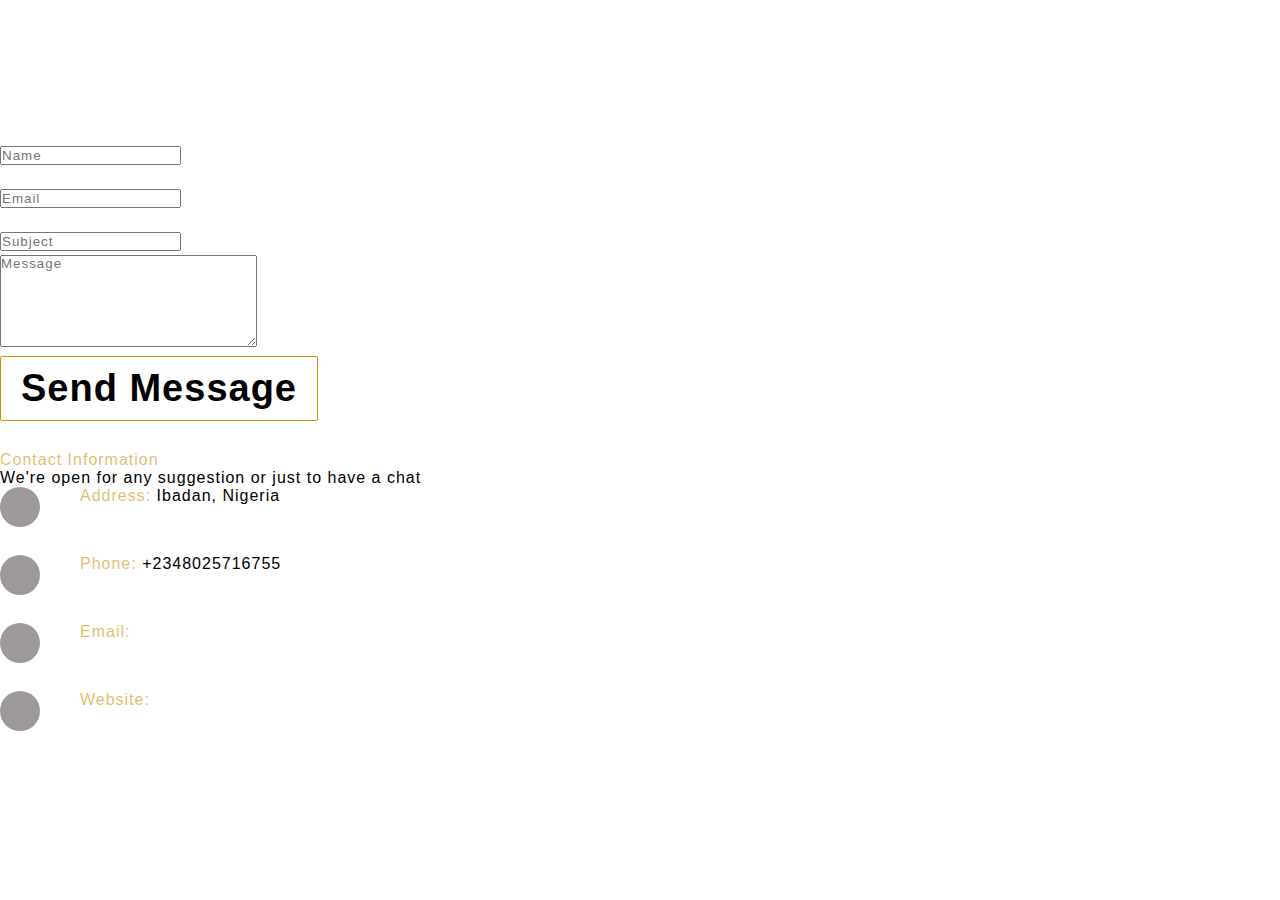
==== form.html @ b5f21ea8 "remove 3D effects" ====
<!DOCTYPE html>
<html lang="en">
<head>
    <meta charset="UTF-8">
    <meta http-equiv="X-UA-Compatible" content="IE=edge">
    <meta name="viewport" content="width=device-width, initial-scale=1.0">
    <title>Document</title>
    <link rel="stylesheet" href="style.css">
</head>
<body>
   <main>
     <section id="container">

        <section id="top">
            <div class="heading">
                <h1>Write Us</h1>

                <div class="form">
                    <div class="write">
                        <div class="form-group">
                            <input type="text" class="form-control" name="name" id="name" placeholder="Name">
                        </div>
                    </div>
                    <div class="write">
                        <div class="form-group">
                            <input type="email" class="form-control" name="email" id="email" placeholder="Email">
                        </div>
                    </div>
                    <div class="write">
                        <div class="form-group">
                            <input type="text" class="form-control" name="subject" id="subject" placeholder="Subject">
                        </div>
                    </div>
                    <div class="write">
                        <div class="form-group">
                            <textarea name="message" class="form-control" id="message" cols="30" rows="6" placeholder="Message"></textarea>
                        </div>
                    </div>
                    <div class="buttonContainer" data-aos="fade-right"data-aos-duration="2000" data-aos-delay="1000">
                        <a href="" class="button">Send Message</a>
                    </div>
                </div>
            </div>
        </section>

        <section id="bottom">
            <div class="info">
               <span class="head">Contact Information</span>
               <p>We're open for any suggestion or just to have a chat</p> 
               <div class="all-info">
                    <div class="square" data-aos="fade-up">
                        <div class="icon">
                            <iconify-icon icon="ion:diamond-outline" style="color: #000;"></iconify-icon>
                        </div>
                        <div class="square_text">
                            <p><span class="head">Address:</span>
                             Ibadan, Nigeria
                            </p>
                        </div>
                    </div>
                    <div class="square" data-aos="fade-up">
                        <div class="icon">
                            <iconify-icon icon="ion:diamond-outline" style="color: #000;"></iconify-icon>
                        </div>
                        <div class="square_text">
                            <p><span class="head">Phone:</span>
                                <a href="tel:+2348025716755"></a>+2348025716755
                            </p>
                        </div>
                    </div>
                    <div class="square" data-aos="fade-up">
                        <div class="icon">
                            <iconify-icon icon="ion:diamond-outline" style="color: #000;"></iconify-icon>
                        </div>
                        <div class="square_text">
                            <p><span class="head">Email:</span>
                                <a href="mailto:swiftarchitecture247@gmail.com">swiftarchitecture247@gmail.com</a>
                            </p>
                        </div>
                    </div>
                    <div class="square" data-aos="fade-up">
                        <div class="icon">
                            <iconify-icon icon="ion:diamond-outline" style="color: #000;"></iconify-icon>
                        </div>
                        <div class="square_text">
                            <p><span class="head">Website:</span>
                             
                            </p>
                        </div>
                    </div>
               </div>
            </div>
        </section>
     </section>
   </main>
    
</body>
</html>
---- style.css ----
*{
    margin: 0;
    padding: 0;
    font-family: sans-serif;
    box-sizing: border-box;
    letter-spacing: 1px;
    
}
html{
    scroll-behavior: smooth;
    overflow-x: hidden;
}
body{
    /* background-color: rgb(49, 49, 49); */
    /* background-color: #fff; */
    background-color: transparent;
    color: #000;
}


/* Hero Section */

/* .container{
    min-height: 100vh;
    width: 100%;
    display: flex;
    align-items: center;
    justify-content: center;
} */
nav{
    display: flex;
    justify-content: space-between;
    align-items: center;
    width: 100vw;
}
.back-video{
    position: absolute;
    left: 0;
    top: 0;
    z-index: -2; 
    width: 100%;
    object-fit: fill;
    height: 100%;
}
.hero_mask{
    position: absolute;
    top: 0;
    right: 0;
    bottom: 0;
    left: 0;
    z-index: -1;
    background-image: radial-gradient(circle at 50% 50%,rgba(51,51,51,.5),rgba(51,51,51,.3));
}
main{
    max-width: 100%;
}
@media (min-aspect-ratio: 16/9){
    .back-video{
        width: 100%;
        height: auto;
    }
}
/* @media (min-aspect-ratio: 16/9){
    .back-video{
        width: auto;
        height: 100%;
    }
} */

#hero{
    height: 100vh;
    width: 100%;
    background-image: url(https://www.studia-54.com/upload/iblock/05a/dwes5d4qma2uzk5yoxar0859eth1djxx/Skype_Video.mp4);
    background-size: cover;
    background-position: center;
    color: #fff;
}
#hero .whatsapp, .call{
    position: fixed;
    right: 0;
    bottom: 40px;
    z-index: 2;
    background-color: #d18f00;
}
#hero .call{
    bottom: 120px;
    width: fit-content;
    background-color: #d18f00;
}
/* Header Section */

.header{
    /* padding: 12px 0;
    z-index: 10;
    top: 0;
    left: 0;
    right: 0; */
    position: fixed;
    z-index: 10;
    width: 100%;
    /* background-color: rgba(0, 0, 0, .2);  */
    background-color: transparent;
    padding: 10px 25px;
    letter-spacing: 2px;
    transition: all ease-out .5s;
    height: 15%;
    /* border: #d18f00 4px solid; */
    /* height: 30%; */
    border-bottom: #d18f00 4px solid; 
    /* position: fixed; */
    /* background: rgb(73, 62, 62); */
    transition: all .5s ease;
    /* box-shadow: 0 13px 61px 0 hsla(0,0%,49.8%,.2); */
}
/* .header.active::after{
    background-color: #1d223a;
} */
/* .header::-webkit-scrollbar{
    color: #000;
} */
.header_wrapper{
    display: flex;
    align-items: center;
    justify-content: space-between;
}
.rightContainer{
    display: flex;
    color: #fff;
    justify-content: center;
    align-items: center;
    gap: 10px;
}
.header_mail{
    width: 50px;
    border-radius: 50%;
    background-color: #d18f00;
    padding: 15px; 
    display: flex;
    justify-content: center;
    align-items: center;
    /* z-index: 1; */
}
/* .header_mail:hover{
    content: attr("mailto:swiftarchitecture247@gmail.com");
} */
.languageMenu_item{
    width: 50px;
    border-radius: 50%;
    background-color: #fff;
    padding: 15px;
}
.mobile__navbar{
    display: flex;
    align-items: center;
    justify-content: space-between;
}
.mobile__navbar ul{
    list-style: none;
    position: fixed;
    background-color: #29323c;
    /* background-color: transparent; */
    width: 100%;
    height: 100%;
    left: 100%;
    top: 0;
    display: flex;
    flex-direction: column;
    justify-content: center;
    align-items: center;
    z-index: 1;
    overflow-x: hidden;
    transition: .5s ease left;
  }
  .mobile__navbar ul.active{
    left: 0;
  }
  .mobile__navbar ul a{
    font-size: 1.5rem;
    font-weight: 500;
    letter-spacing: .2rem;
    text-decoration: none;
    color: rgba(209, 143, 0, .3);
    text-transform: uppercase;
    padding: 20px;
    display: block;
  } 
  .mobile__navbar ul a::after{
    content: attr(data-after);
    position: absolute;
    top: 50%;
    left: 50%;
    transform: translate(-50%, -50%) scale(0);
    z-index: -1;
    color: rgba(240, 248, 255, 0.021);
    /* z-index: -1; */
    transition: .3s ease letter-spacing;
  }
  .mobile__navbar ul li:hover a::after{
    transform: translate(-50%, -50%) scale(2);
  }
  .mobile__navbar ul li:hover a{
    color: #d18f00;
    text-decoration: underline;
  } 
  .mobile__navbar .hamburger{
    height: 70px;
    min-width: 70px;

    /* display: inline-block; */
    border: 3px solid white;
    border-radius: 50%;
    position: relative;
    display: flex;
    align-items: center;
    justify-content: center;
    z-index: 100;
    cursor: pointer;
    transform: scale(.8);
    margin-left: 30px;
  }
  .mobile__navbar .hamburger::after{
    position: absolute;
    content: "";
    height: 100%;
    width: 100%;
    border-radius: 50%;
    border: 3px solid white;
    animation: hamburger_puls 1s ease infinite;
  }
  .mobile__navbar .hamburger .bar{
    height: 2px;
    width: 30px;
    position: relative;
    background-color: white;
    z-index: -1;
  }
  .mobile__navbar .hamburger .bar::after,
  .mobile__navbar .hamburger .bar::before{
    content: "";
    position: absolute;
    height: 100%;
    width: 100%;
    left: 0;
    background-color: white;
    transition: .3s ease;
    transition-property: top, bottom;
  }
  .mobile__navbar .hamburger .bar::after{
    top: 8px;
  }
  .mobile__navbar .hamburger .bar::before{
    bottom: 8px;
  }
  .mobile__navbar .hamburger.active .bar::after{
    top: 0;
  }
  .mobile__navbar .hamburger.active .bar::before{
    bottom: 0;
  }
  

.logo{
    /* font-size: 35px; */
    /* letter-spacing: 1px; */
    cursor: pointer;
    /* background-color: rgba(189, 185, 185, .5); */
    border-radius: 10px;
    margin-left: 10px;
    /* background-color: rgba(146, 145, 145, .1) !important; */
    /* border-top: 20px #000; */
    box-shadow: rgba(189, 185, 185, .5) 5px 3px 3px 3px;
}
/* .logo:hover{
    color: #443f3f;
    transition: .4s;
    transform: scale(1.5);
} */
span{
    color: rgba(209, 143, 0, .6);
}

/* nav ul li{
    list-style-type: none;
    display: inline-block;
    padding: 10px 25px;
}
nav ul li a{
    color: white;
    text-decoration: none;
    font-weight: bold;
    text-transform: capitalize;
}
nav ul li a:hover{
    color: #f9004d;
    transition: .4s;
} */
/* #button{
    background-color: #f9004d;
    color: white;
    text-decoration: none;
    border: 2px solid transparent;
    font-weight: bold;
    padding: 10px 25px;
    border-radius: 100px;
    cursor: pointer;
}
.btn{
    box-shadow: 0 0 0 0 rgba(#f9004d, .5);
    animation: pulse 1.5s infinite ease-out, colorShift 2s infinite ease-in;
}
.btn:hover {
    animation: pulse 1s infinite ease-out;
}
@keyframes colorShift{
    0%, 100% {
        background:#f9004d;
    }
    25% {
        background:#bc5173;
    }
    50% {
        background:#835a65;
    }
    75% {
        background:#6c585d;
    }
    
}

@keyframes pulse{
    0% {
        box-shadow: inset 0 0 0 5px rgba(#f9004d, .4), 0 0 0 0 rgba(#f9004d, 1);
    }
    100% {
        box-shadow: inset 0 0 0 3px rgba(#ad637a, .2), 0 0 0 10px rgba(#f9004d, 0);
    }
} */
/* @keyframes hoverShine{
    0% {
        background-image: linear-gradient(
            135deg, rgba(#f9004d, .4) 0%, rgba(#f9004d, 0) 50%,
            rgba(#f9004d, 0) 100%);
    }
    50% {
        background-image: linear-gradient(
            135deg, rgba(#f9004d, 0) 0%, rgba(#f9004d, .4) 50%,
            rgba(#f9004d, 0) 100%);
    }
    100% {
        background-image: linear-gradient(
            135deg, rgba(#f9004d, 0) 0%, rgba(#f9004d, 0) 50%,
            rgba(#f9004d, .4) 100%);
    }
    
} */
.content-main{
    width: 100%;
    height: 100%;
    position: relative;
    padding: 50px;
}

.content_wrapper{
    /* height: 40%; */
    position: absolute;
    top: 35%;
    left: 20%;
    transform: translateY(-50%);
    /* position: relative; */
    z-index: -1;
    margin: auto;
    display: flex;
    flex-direction: column;
    align-items: center;
    justify-content: center;
    
    /* color: #fff; */
    /* opacity: 1;
    transform: rotateX(20deg); */
}
/* @media (prefers-reduced-motion: no-preference){
    .content{
        transition: opacity 1.5s ease, transform 1.5s ease;
    }
} */
h1{
    /* color: rgb(167, 135, 135); */
    color: #fff;
    margin: 20px 0px 20px;
    font-size: 75px;
    /* width: 80%; */
    /* margin: auto; */
}
h3{
    /* color: rgb(167, 135, 135); */
    background-image: linear-gradient(to left, #d18f00, white,#d18f00, white, #d18f00);
    -webkit-background-clip: text;
    -moz-background-clip: text;
    background-clip: text;
    color: transparent;
    margin-bottom: 50px;
    font-size: 25px;
}
/* .content-main h1, h2{
    color: rgb(41, 50, 60);
    text-shadow: 1px 1px 1px #fff,
        1px 2px 1px #d18f00,
        1px 3px 1px #919191,
        1px 4px 1px #919191,
        1px 5px 1px #919191,
        1px 6px 1px #919191,
        1px 7px 1px #919191,
        1px 8px 1px #919191,
        1px 9px 1px #919191,
        1px 10px 1px #919191,
    1px 18px 6px rgba(16,16,16,0.4),
    1px 22px 10px rgba(16,16,16,0.2),
    1px 25px 15px rgba(16,16,16,0.2),
    1px 30px 30px rgba(16,16,16,0.4);
} */
h4{
    /* padding-top: 105px; */
    /* color: #fcfc; */
    color: #fff;
    font-size: 25px;
    letter-spacing: 2px;
}
.newsletter{
    width: 28%;
    max-width: 100%;
    position: absolute;
    bottom: 20%;
    left: 37%;
    transform: translateY(-50%);
    z-index: -1;
    /* margin: -100px auto; */
    display: flex;
    flex-direction: column;
    align-items: center;
    justify-content: center;
}
.newsletter .button{
    color: #fff;
    /* cursor: pointer; */
}
/* @keyframes leftmove{
    0%{
        left: -200px;
        top: 0px;
    }
    25%{
        left: 200px;
        top: 0px;
    }
    50%{
        left: 200px;
        top: 0px;
    }
    75%{
        left: 0px;
        top: 0px;
    }
    100%{
        left: 0px;
        top: 0px;
    }
} */
.newsletter .button{
    border: 1px solid #d18f00;
}
/* .newsletter form input:first-child{
    width: 100%;
    display: flex;
    align-items: center;
    display: flex;
    justify-content: center;
    padding: 14px 0 14px 15px;
    border: 2px #f9004d;
    outline: none;
    border-radius: 30px;
    position: relative;
    border-radius: 2px;
    border: 1px solid #d18f00;
    background-color: transparent;
    transition: color .2s ease-in-out,background-color .2s ease-in-out;
    padding: 10px 20px;
    color: #000;
} */
/* .newsletter form input:first-child:placeholder-shown{
    width: auto;
} */
/* .newsletter form input:last-child{
    position: absolute;
    width: 30%;
    align-items: center;
    display: flex;
    justify-content: center;
    padding: 10px 30px;
    border: 2px #f9004d;
    outline: none;
    border-radius: 30px;
    background-color: #f9004d;
    color: white;
    box-shadow: 0px 0px 5px #000, 0px 0px 15px #858585;
    top: 4px;
    right: 6px;
    cursor: pointer;
    border-radius: 2px;
    border: 1px solid #d18f00;
    background-color: transparent;
    transition: color .2s ease-in-out,background-color .2s ease-in-out;
    padding: 10px 20px;
    color: #000;
} */
/* #submit:hover {
    transform: scale(.9);
    transition: ease-in .3s;
} */
/* END HERO SECTION */

/* card */
.card_1{
    background-color: #fff;
    width: 60%;
    padding-bottom: 20px;
    margin: auto;
    position: absolute;
    top: -10px;
    border: #d18f00 2px solid;
}
.main_card{
    /* margin: auto; */
    /* width: 100%; */
    padding: 30px 90px ;
    /* letter-spacing: 1px; */
    word-spacing: 2px;
}
.main_card h2{
    text-align: center;
    margin-bottom: 20px;
    /* font-weight: 500; */
    font-size: 38px;
    color: #29323c;
}
.main_card p{
    text-align: center;
    /* font-size: 15px; */
    /* padding-bottom: 5px; */
}
/* End card */

#about{
    display: flex;
    flex-direction: column;
    /* color: #000; */
    width: 100%;
    /* height: 100vh; */
    padding: 150px 0;
    /* background-color: #443f3f; */
    /* background-color: rgb(53, 53, 53); */
    position: relative;
    justify-content: center;
    align-items: center;
}

.about_mask{
    position: absolute;
    top: 0;
    right: 0;
    bottom: 0;
    left: 0;
    /* background-image: radial-gradient(circle at 50% 50%,rgba(11, 11, 11, 0.5),rgba(51,51,51,.3)); */
    /* background-image: radial-gradient(circle at 50% 50%,rgba(60, 160, 214, 0.5),rgba(51,51,51,.3)); */
}

#about-main{
    padding: 150px 0;
}
.about-text{
    width: 70%;
    z-index: 1;
    
}
.main{
    width: 100%;
    margin: auto;
    /* margin-top: 10%; */
    display: flex;
    align-items: center;
    justify-content: space-around;
}
.about-text h2{
    color: #29323c;;
    font-size: 40px;
    /* text-transform: capitalize; */
    margin-bottom: 20px;
    /* margin-top: 60px; */
}

.about-text h5, .text-2 h3{
    color: #29323c;
    font-size: 25px;
    letter-spacing: 2px;
    text-transform: capitalize;
    margin-bottom: 25px;
}
.about-text p{
    color: #000;
    font-size: 18px;
    line-height: 28px;
    letter-spacing: 1px;
    margin-bottom: 45px;
}
.button:hover{
    background-color: transparent;
    border: 2px solid #d18f00;
    cursor: pointer;
}


  /* End Hero Section */
.projects{
    display: flex;
    padding-left: 30px;
    justify-content: center;
    align-items: center;
    width: 100%;
    z-index: 1;
    /* margin-right: 20px; */
}
.texts{
    width: 40%;
    margin-right: 50px;
    position: relative;
    
}
.block-description{
    width: 60%;
    position: relative;
    background-color: #fff;
    padding: 80px 60px;
    border: #d18f00 2px solid;
    border-right: none;
    /* opacity: 1; */
    /* background-image: url(../Architecture/assets/shutterstock-145607572.png); */
}
.description{
    width: 100%;
    /* -webkit-animation: slide 18s ease infinite; */
}

/* @-webkit-keyframes slide{
    20%{margin-left: 0px;}
    30%{margin-left: -20%;}
    40%{margin-left: -20%;}
    50%{margin-left: -40%;}
    60%{margin-left: -40%;}
    70%{margin-left: -60%;}
    80%{margin-left: -60%;}
    90%{margin-left: -100%;}
} */
.square1{
    background-color: #fff;
    width: 60%;
    padding: 80px 60px;
    border: #d18f00 2px solid;
    border-right: none;
}
.square{
    display: flex;
    /* padding: 20px; */
}
.icon{
    margin-right: 40px;
    background-color: #9d9999;
    border-radius: 50%;
    height: 20%;
    padding: 20px;
    display: flex;
    align-items: center;
    justify-content: center;
}
.square_text{
    margin-bottom: 50px;
    /* display: flex; */
    /* width: 50%; */
}
.square_text h2{
    margin-bottom: 15px;
    color: #29323c;
}
.heading{
    /* font-family: sans-serif; */
    font-size: 38px;
    /* font-weight: 400; */
    margin-bottom: 30px;
    color: #29323c;
}
.heading1{
    /* font-family: sans-serif; */
    font-size: 25px;
    /* font-weight: 400; */
    /* margin-bottom: 30px;
    color: #29323c; */
}
.subheading{
    line-height: 25px;
    margin-bottom: 30px;
    color: #29323c;
}
.buttonContainer{
    display: flex;
}
.button{
    border-radius: 2px;
    border: 1px solid #d18f00;
    background-color: transparent;
    transition: color .2s ease-in-out,background-color .2s ease-in-out;
    padding: 10px 20px;
    color: #000;
    /* font-size: 15px; */
    /* line-height: 28px; */
    font-weight: bold;
    letter-spacing: 1px;
}
#contact{
    display: flex;
    padding-left: 30px;
    justify-content: left;
    align-items: left;
    width: 100%;
    z-index: 1;
    margin: 30px 0;
}
#clients{
    display: flex;
    padding-left: 30px;
    justify-content: center;
    align-items: center;
    width: 100%;
    z-index: 1;
    
}
.square1 .square{
    display: flex;
    flex-direction: column;
}
.square1 .square_text{
    width: 100%;
    position: relative;
    margin: auto;
    /* height: 250px; */
}
/* .square_text-mask{
    position: absolute;
    top: 0;
    right: 0;
    bottom: 0;
    left: 0;
    z-index: -1;
    background-image: radial-gradient(circle at 50% 50%, #000, rgba(255, 255, 255, 1));
} */
/* .square_text_mask{
    position: absolute;
    top: 0;
    right: 0;
    bottom: 0;
    left: 0;
    z-index: -1;
    background-image: radial-gradient(circle at 50% 50%,rgba(51,51,51,.8),rgba(41, 50, 60, .5));
} */
.square_text .right, .left{
    cursor: pointer;
    position: absolute;
    top: 50%;
    width: auto;
    font-weight: bold;
    font-size: 18px;
    transition: 0.6s ease;
    padding: 16px;
    margin-top: -22px;
}
.left{
    right: 0;
    border-radius: 3px 0 0 3px;
}
/* .text-2 .subheading{

} */
.words p{
    color: #fff;
    position: absolute;
    bottom: 10px;
    width: 100%;
    text-align: center;
    padding: 8px 12px;
    font-size: 18px;
}
.client{
    display: none;
}
/* .client{ */
    /* display: flex;
    flex-direction: column; */
    /* width: 100%; */
    /* background-color: transparent;
    border-radius: 20px; */
    /* border: 3px solid#000; */
    /* margin: auto; */
    /* justify-content: center;
    align-items: center;
    position: relative;
    padding-bottom: 40px; */
    
/* } */
/* .words1, .words2, .words3{
    display: flex;
    width: 90%;
    background-color: transparent;
    border-radius: 20px;
    border: 3px solid#000;
    padding: 40px 20px 20px 20px;
} */
/* .name1, .name2, .name3{
    background-image: url(../Architecture/assets/308.png);
    background-position: center;
    background-size: cover;
    border-radius: 50%;
    border: 3px solid#000;
    width: 100%;
    height: 90%;
    position: absolute;
    top: -20px;
} */
/* .name2{
    background-image: url(../Architecture/assets/257.jpg);
}
.name3{
    background-image: url(../Architecture/assets/244.png);
} */
.div{
    width: 40%;
    margin-right: 50px;
    position: relative;
}

footer{
   width: 100%; 
   background-color: #29323c;
   padding: 25px;
   color: #fff;
   color: #29323c;
   font-family: sans-serif;
   border-top: #d18f00 4px solid;
}
.footer-wrapper{
    width: 90%;
    display: flex;
    flex-direction: column;
    /* align-items: center;
    justify-content: center; */
    margin: auto;
    margin-bottom: 30px;
}
.footer-contents{
    width: 100%;
    display: flex;
    justify-content: space-between;
    align-items: top;
}
a, ul, li{
    text-decoration: none;
    list-style: none;
    color: #fff;
    
}

.copyright{
    width: 100%;
    color: #fff !important;
}
.copyright hr{
    width: 100%;
    border-color: #000;
}
/* .social{
    display: flex;
    flex-direction: column;
} */
.social .button{
    /* border-radius: 2px;
    border: 1px solid #d18f00;
    background-color: transparent;
    transition: color .2s ease-in-out,background-color .2s ease-in-out; */
    padding: 0px 15px;
    /* color: #000; */
}
.social a:hover, .left:hover, .right:hover{
    transform: scale(.9);
    transition: .3s;
}
.footer-end{
    display: flex;
    /* justify-content: left; */
    align-items: flex-start;
    /* color: #fff; */
}
.middle{
    padding: 0 30px;
}
.footer-project{
    padding: 0 50px;
}
footer h2{
    font-family: sans-serif;
    /* font-size: 25px; */
    /* font-weight: 400; */
    margin-bottom: 10px;
    color: #fff;

    /* text-shadow: 1px 1px 1px #fff,
        1px 2px 1px #d18f00,
        1px 3px 1px #919191,
        1px 4px 1px #919191,
        1px 5px 1px #919191,
        1px 6px 1px #919191, */
        /* 1px 7px 1px #919191, */
        /* 1px 8px 1px #919191, */
        /* 1px 9px 1px #919191, */
        /* 1px 10px 1px #919191, */
    /* 1px 18px 6px rgba(16,16,16,0.4), */
    /* 1px 22px 10px rgba(16,16,16,0.2), */
    /* 1px 25px 15px rgba(16,16,16,0.2), */
    /* 1px 30px 30px rgba(16,16,16,0.4); */
}
/* end modification */

/*  Keyframes */
@keyframes hamburger_puls{
    0%{
        opacity: 1;
        transform: scale(1);
    }
    100%{
        opacity: 0;
        transform: scale(1.5);
    }
  }
  
  /* End Keyframes */




/* RESPONSIVENESS */
/* Media Query for Desktop */
@media screen and (max-width: 992px){
    
    .mobile__navbar {
        display: flex;
        justify-content: space-between;
        width: 80%;
        align-items: center;
    }
    .about-text{
        width: 80%;
        padding-top: 100px;
    } 
    .card_1{
        top: -50px;
        width: 80%;
    }
    .projects{
        flex-direction: column;
    }
    .texts, .text-2{
        margin-bottom: 100px;
        width: 80%;
    }
    .text-2{
        margin-top: 100px;
        padding-left: 40px;
    }
    .block-description, .square1{
        width: 100%;
        border: 2px solid #d18f00;
        padding: 40px 40px 0 40px ;
        margin-left: -30px;
    }
    .div{
        display: none;
    }
    .square1{
        width: 80%;
        position: absolute;
        bottom: -40px;
        background-color: #fff;
        padding-bottom: 20px;
    }
    #clients{
        margin-top: 280px;
    }
    .footer-wrapper{
        width: 80%;
        padding-top: 50px;
    }
    .footer-project{
    padding: 0 20px;
    }
}

@media screen and (min-width: 520px) and (max-width: 700px){
    #hero .content-main h1{
        font-size: 40px;
        padding: 10px 20px;
    }
    #hero .content_wrapper {
        left: 10%;
    }
    .footer-project{
        display: none;
    }
    .company{
        padding-left: 20px;
        padding-right: 20px;
    }
}
@media screen and (max-width: 520px) {
    #hero .content-main h1{
        font-size: 30px;
    }
    #hero .content_wrapper {
        left: 10%;
    }
    .content-main{
        padding-top: 20px;
    }
    .button{
        font-size: 13.5px;
    }
    .heading, .main_card h2, .about-text h2{
        font-size: 28px;
        margin-bottom: 30px;
        color: #29323c;
    }
    .heading1{
        font-size: 20px;
    }
    .subheading{
        margin-bottom: 30px;
        color: #29323c;
    }
    .card_1{
        top: -50px;
        width: 80%;
    }
    .about-text{
        margin-top: 150px;
    }
    .projects{
        flex-direction: column;
    }
    .texts, .text-2{
        margin-bottom: 100px;
        margin-top: -10px;
        width: 80%;
    }
    .block-description, .square1{
        width: 100%;
        border: 2px solid #d18f00;
        padding: 40px 40px 0 40px ;
        margin-left: -30px;
    }
    .icon{
        width: 50px;
        height: 50px;
    }
    .text-2{
        width: 85%;
        padding-left: 20px;
        padding-top: 100px;
    }
    .div{
        display: none;
    }
    .words p{
        color: #000;
    }
    .footer-wrapper{
        width: 100%;
    }
    .footer-project{
        display: none;
    }
    .footer-contents h2, h3, ul{
        font-size: medium;
    } 
    .middle{
        padding: 0 10px;
    }
}

@media screen and (max-width: 410px) {
    #hero .content_wrapper {
        left: 10%;
        align-items: flex-start;
    }
    .about-text{
        margin-top: 300px;
    }
    .languageMenu_item{
        display: none;
    }
    .header{
        padding: 10px;
    }
    .footer-end{
        display: flex;
        flex-direction: column-reverse;
    }
    .middle{
        padding: 0;
    }
    .company{
        padding: 10px;
    }
}
@media screen and (min-width: 1200) and (max-width: 1440px) {
    main{
        font-size: 40px;
    }
    #hero .content-main h1{
        font-size: 150px;
        padding: 20px;
    }
    #hero .content-main h3, h4{
        font-weight: bold;
        font-size: 50px;
    }
}


@media screen and (min-width: 1441px) {
    main{
        font-size: xx-large;
        font-weight: bold;
    }
    #hero .content-main h1{
        font-size: 150px;
        padding: 10px 20px;
    }
    #hero .content-main h3, h4{
        font-weight: bold;
        font-size: 50px;
    }
}
/* END RESPONSIVENESS */
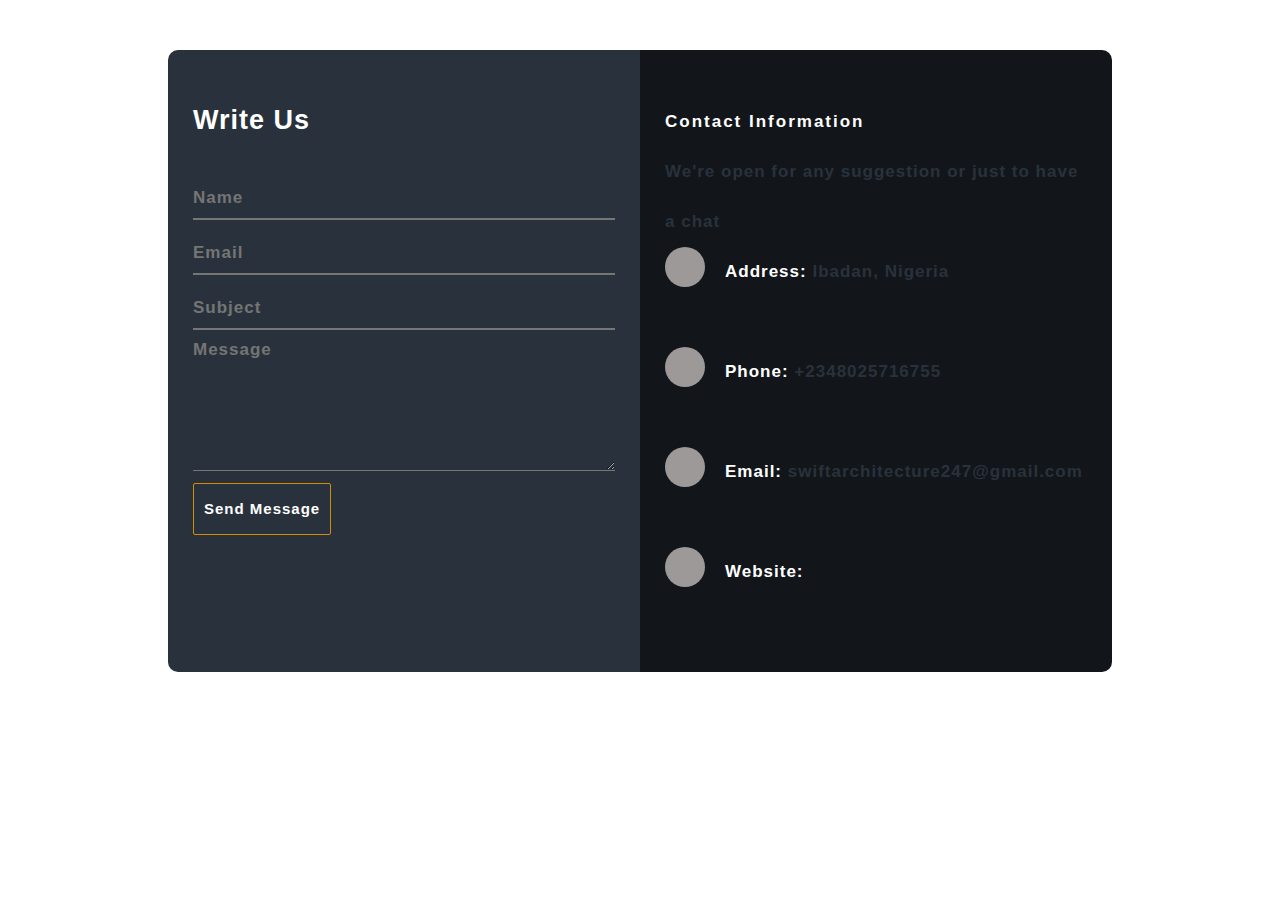
==== commit efd6fe2d: "First contact us commit" ====
--- a/form.html
+++ b/form.html
@@ -6,6 +6,7 @@
     <meta name="viewport" content="width=device-width, initial-scale=1.0">
     <title>Document</title>
     <link rel="stylesheet" href="style.css">
+    <link rel="stylesheet" href="form.css">
 </head>
 <body>
    <main>
@@ -45,7 +46,7 @@
 
         <section id="bottom">
             <div class="info">
-               <span class="head">Contact Information</span>
+               <h4>Contact Information</h4>
                <p>We're open for any suggestion or just to have a chat</p> 
                <div class="all-info">
                     <div class="square" data-aos="fade-up">
@@ -64,7 +65,7 @@
                         </div>
                         <div class="square_text">
                             <p><span class="head">Phone:</span>
-                                <a href="tel:+2348025716755"></a>+2348025716755
+                                <a href="tel:+2348025716755">+2348025716755</a>
                             </p>
                         </div>
                     </div>
@@ -83,7 +84,7 @@
                             <iconify-icon icon="ion:diamond-outline" style="color: #000;"></iconify-icon>
                         </div>
                         <div class="square_text">
-                            <p><span class="head">Website:</span>
+                            <p><span>Website:</span>
                              
                             </p>
                         </div>
--- a/style.css
+++ b/style.css
@@ -860,7 +860,7 @@
     /* align-items: center;
     justify-content: center; */
     margin: auto;
-    margin-bottom: 30px;
+    /* margin-bottom: 30px; */
 }
 .footer-contents{
     width: 100%;
@@ -1155,3 +1155,10 @@
     }
 }
 /* END RESPONSIVENESS */
+
+
+
+/* FORM STYLE */
+
+
+/* END FORM STYLE */--- a/form.css
+++ b/form.css
@@ -0,0 +1,109 @@
+*{
+    padding: 0;
+    margin: 0;
+    box-sizing: border-box;
+    letter-spacing: 1px;
+}
+body{
+    width: 100vw;
+    color: #000;
+    font-size: 17px;
+    font-weight: bolder;
+}
+h1{
+    color: #fff;
+    font-size: 27px;
+    font-weight: bolder;
+}
+#container{
+    /* margin: 0 auto; */
+    display: flex;
+    justify-content: center;
+    /* align-items: center; */
+    width: 100%;
+    line-height: 50px;
+    /* height: 60%; */
+    /* border-radius: 10px; */
+    padding: 50px;
+}
+#top{
+    width: 40%;
+    background-color: #29323c;
+    border-radius: 10px 0 0 10px;
+    padding: 25px;
+}
+
+#bottom{
+    width: 40%;
+    background-color: #12161a;
+    border-radius: 0 10px 10px 0;
+    padding: 25px;
+}
+p{
+    color: #29323c;
+}
+span{
+    color: #fff;
+}
+h4{
+    font-size: 17px;
+    padding-top: 22px;
+}
+.form-control{
+    background-color: transparent;
+    width: 100%;
+}
+.form-control:focus {
+    color: #fff;
+    /* background-color: #fff; */
+    border-bottom: 1px solid #fff;
+    outline: 0;
+    
+}
+.form-control:placeholder-shown{
+    font-weight: bold;
+    font-size: 17px;
+    padding: 10px 0 10px 0;
+}
+#message, #subject, #email, #name{
+    border-top: 10px;
+    border-right: 10px;
+    border-left: 10px;
+}
+.buttonContainer{
+    width: 50%;
+    /* font-size: 15px; */
+}
+.button{
+    color: #fff;
+    font-size: 15px;
+    padding: 0 10px 0 10px;
+}
+a{
+    color: #29323c;
+}
+.icon{
+    margin-right: 20px;
+}
+/* RESPONSIVENESS */
+/* Media Query for Tablet */
+@media screen and (max-width: 992px){
+    body{
+        padding: 40px;
+    }
+    #container{
+        display: flex;
+        flex-direction: column;
+        justify-content: center;
+        align-items: center;
+        width: 100%;
+    }  
+    #top{
+        width: 100%;
+        border-radius: 10px 10px 0 0;
+    } 
+    #bottom{
+        width: 100%;
+        border-radius: 0 0 10px 10px;
+    } 
+}